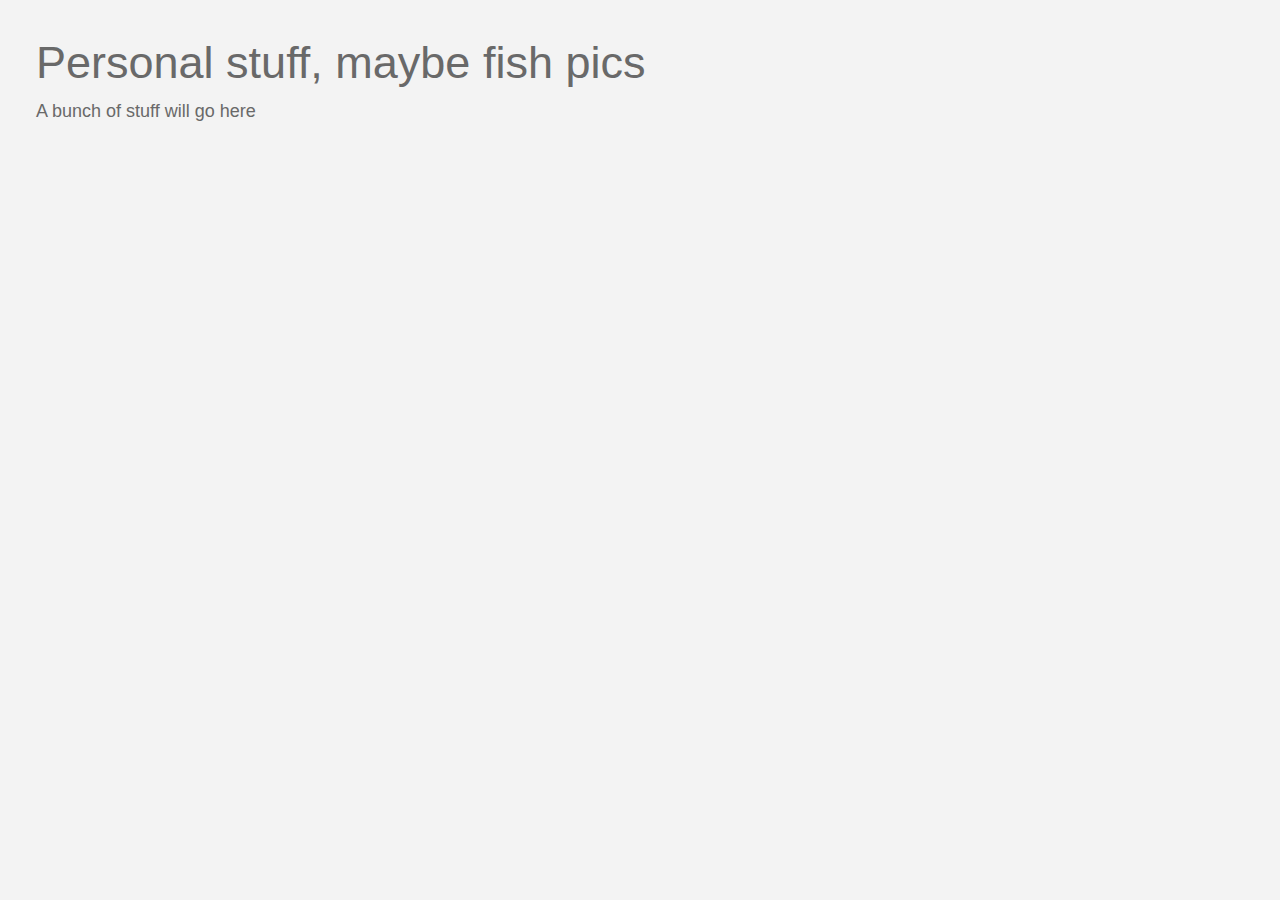
==== about.html @ 72952cfe "changes to css, add about page." ====
<!DOCTYPE HTML>
<html>

	<head>
		<link rel="stylesheet" href="css/bootstrap.min.css">
		<link rel="stylesheet" href="css/style.css" />
		<title>Kevin Crowe - About</title>
	</head>

		<body>
		<h1>Personal stuff, maybe fish pics</h1>

		<p>A bunch of stuff will go here</p>



		</body>

</html>
---- css/style.css ----
html {
	background: #f3f3f3;
}

body {
	background: #f3f3f3;
	color: #696969;
	font-size: 18px;
	max-width: 800px;
	padding: 2em 2em 4em;
}

h1 {
	color: #696969;
	font-size: 45px;	
}
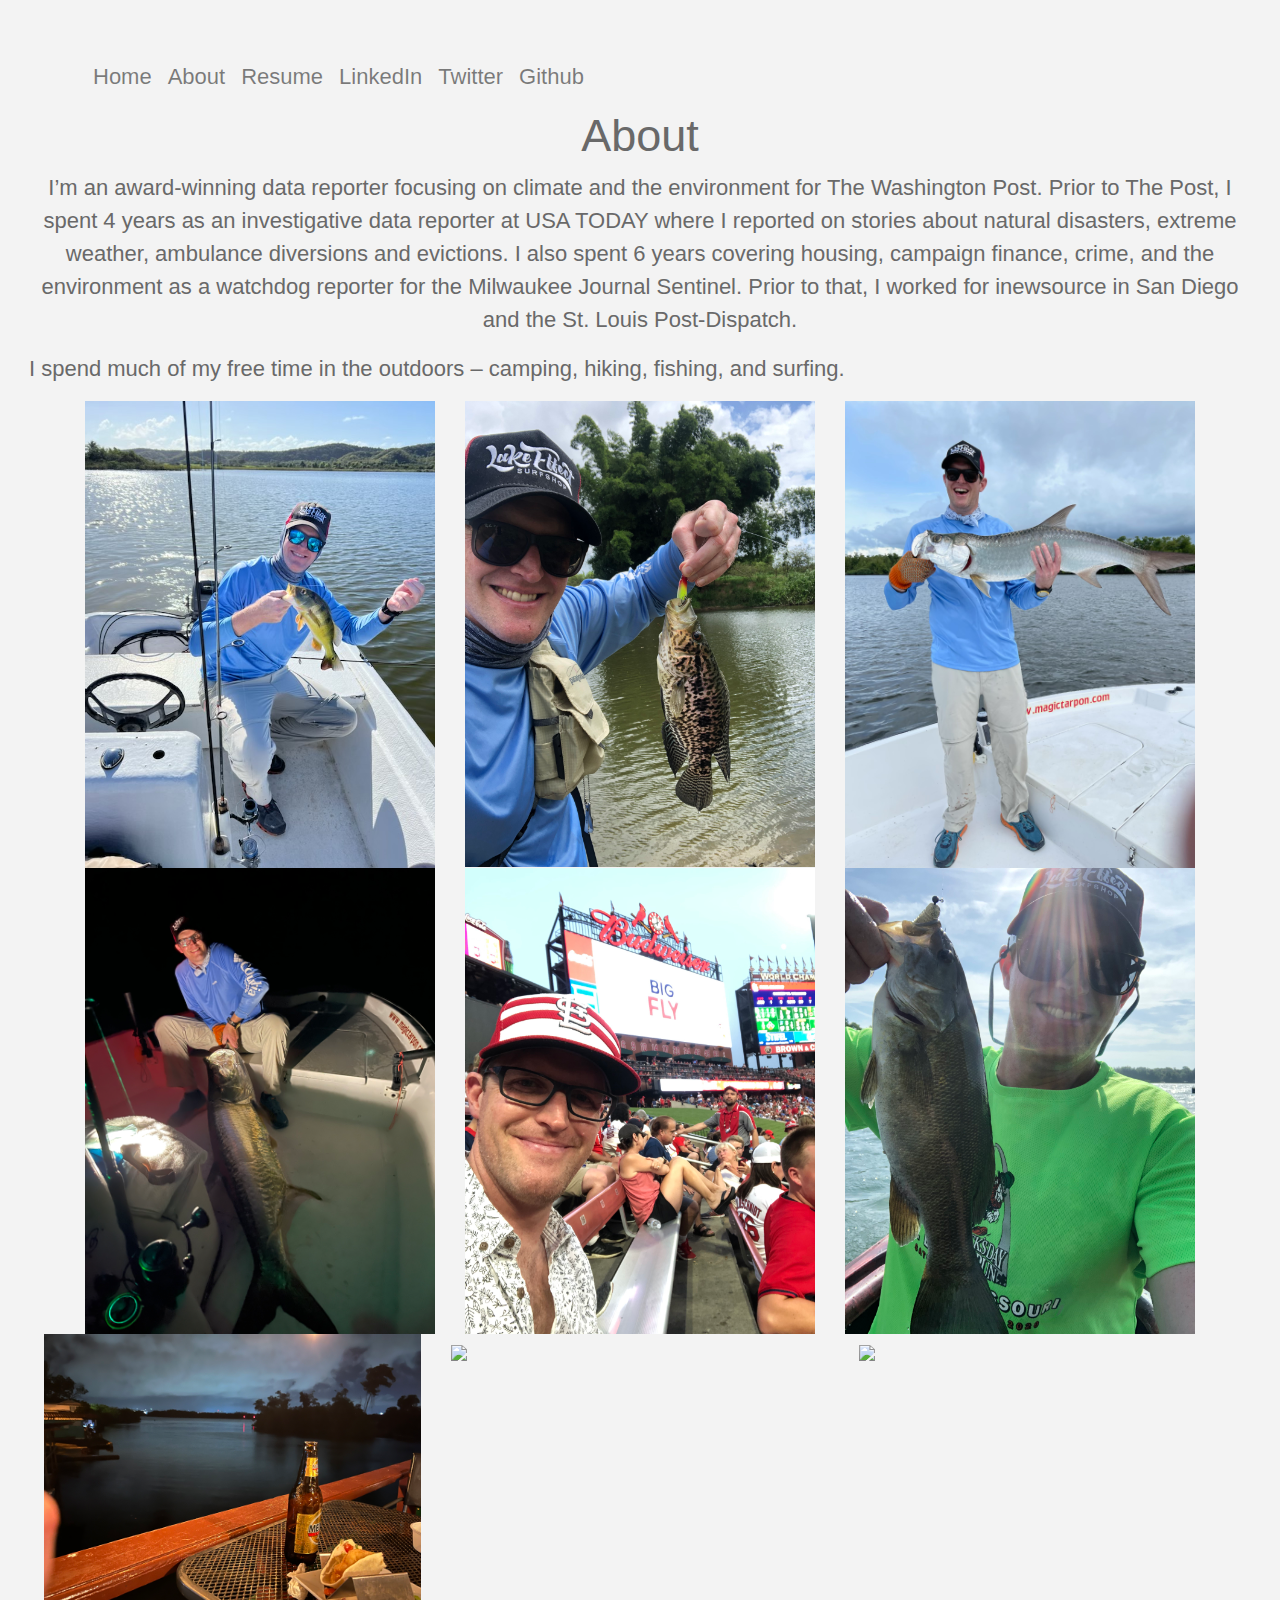
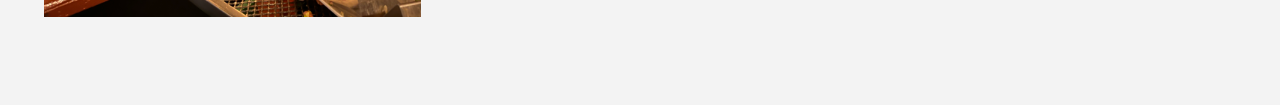
==== commit 76d8840b: "added more in the about page." ====
--- a/about.html
+++ b/about.html
@@ -8,9 +8,95 @@
 	</head>
 
 		<body>
-		<h1>Personal stuff, maybe fish pics</h1>
+			<nav class="navbar navbar-expand-lg navbar-light" style="background-color: #f3f3f3;">
+			<div class="container">
 
-		<p>A bunch of stuff will go here</p>
+		    <ul class="navbar-nav justify-content-center">
+
+		      <li class="nav-item"><a class="nav-link" href="https://kcrowebasspro.github.io">Home</a></li>
+
+		      <li class="nav-item"><a class="nav-link" href="https://kcrowebasspro.github.io/about.html">About</a></li>
+
+		      <li class="nav-item"><a class="nav-link" href="https://kcrowebasspro.github.io/resume.html">Resume</a></li>
+
+		      <li class="nav-item"><a class="nav-link" href="https://www.linkedin.com/in/kevintcrowe/">LinkedIn</a></li>
+
+		      <li class="nav-item"><a class="nav-link" href="https://twitter.com/kcrowebasspro">Twitter</a></li>
+
+		      <li class="nav-item"><a class="nav-link" href="https://github.com/kcrowebasspro">Github</a></li>
+
+		    </ul>
+			</div>
+		</nav>
+
+		<h1>About</h1>
+
+		<div class="row">
+				<p class="text-center">I’m an award-winning data reporter focusing on climate and the environment for The Washington Post. Prior to The Post, I spent 4 years as an investigative data reporter at USA TODAY where I reported on stories about natural disasters, extreme weather, ambulance diversions and evictions. I also spent 6 years covering housing, campaign finance, crime, and the environment as a watchdog reporter for the Milwaukee Journal Sentinel. Prior to that, I worked for inewsource in San Diego and the St. Louis Post-Dispatch. </p>
+
+				<p class="text-center">I spend much of my free time in the outdoors – camping, hiking, fishing, and surfing.</p>
+			</div>
+		</div>
+
+		<div class="container">
+  			<div class="row">
+    			<div class="col-md-4">
+ 
+							<img src="assets/pics/IMG_2319.jpg" style="width:100%"/>
+					</a>
+    			</div>
+    			<div class="col-md-4">
+
+							<img src="assets/pics/IMG_4886.jpg" style="width:100%" />
+					</a>
+    			</div>
+    			<div class="col-md-4">
+
+							<img src="assets/pics/IMG_5014.jpg" style="width:100%" />
+					</a>
+    			</div>
+  			</div>
+
+			  			<div class="row">
+    			<div class="col-md-4">
+ 
+							<img src="assets/pics/IMG_5029.jpg" style="width:100%"/>
+					</a>
+    			</div>
+    			<div class="col-md-4">
+
+							<img src="assets/pics/IMG_5220.jpeg" style="width:100%" />
+					</a>
+    			</div>
+    			<div class="col-md-4">
+
+							<img src="assets/pics/IMG_5798.jpg" style="width:100%" />
+					</a>
+    			</div>
+  			</div>
+
+  			</div>
+
+			  			<div class="row">
+    			<div class="col-md-4">
+ 
+							<img src="assets/pics/IMG_7676.jpg" style="width:100%"/>
+					</a>
+    			</div>
+    			<div class="col-md-4">
+
+							<img src="assets/pics/IMG_8759.jpg" style="width:100%" />
+					</a>
+    			</div>
+    			<div class="col-md-4">
+
+							<img src="assets/pics/n01a7809.JPG" style="width:100%" />
+					</a>
+    			</div>
+  			</div>
+
+
+  		</div>
 
 
 
--- a/css/style.css
+++ b/css/style.css
@@ -5,12 +5,29 @@
 body {
 	background: #f3f3f3;
 	color: #696969;
-	font-size: 18px;
-	max-width: 800px;
+	font-family: Verdana, sans-serif;
+	font-size: 22px;
+
 	padding: 2em 2em 4em;
 }
 
 h1 {
 	color: #696969;
-	font-size: 45px;	
-}+	font-family: Verdana, sans-serif;
+	font-size: 45px;
+	text-align: center;	
+}
+
+h2 {
+	color: #696969;
+	font-family: Verdana, sans-serif;
+	font-size: 35px;
+	text-align: center;	
+}
+
+h3 {
+	color: #696969;
+	font-family: Verdana, sans-serif;
+	font-size: 25px;
+	text-align: center;	
+}
